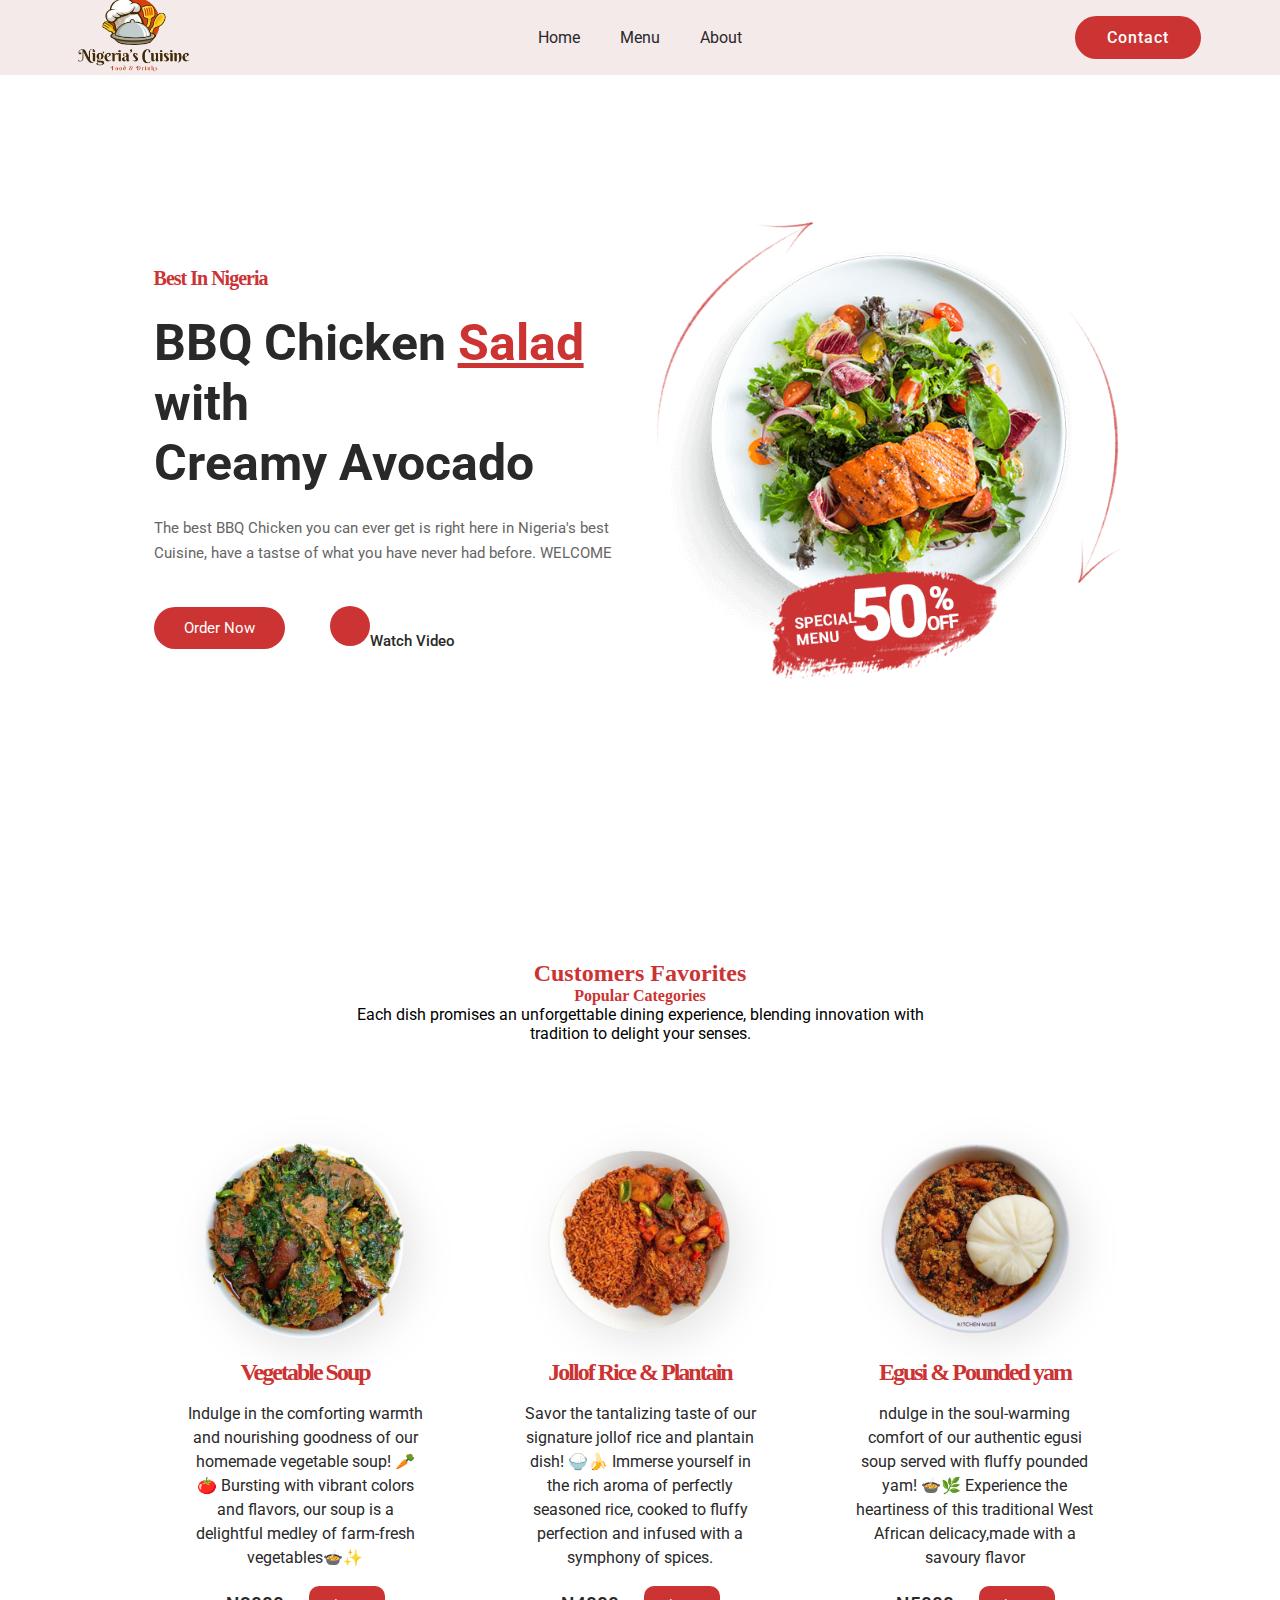
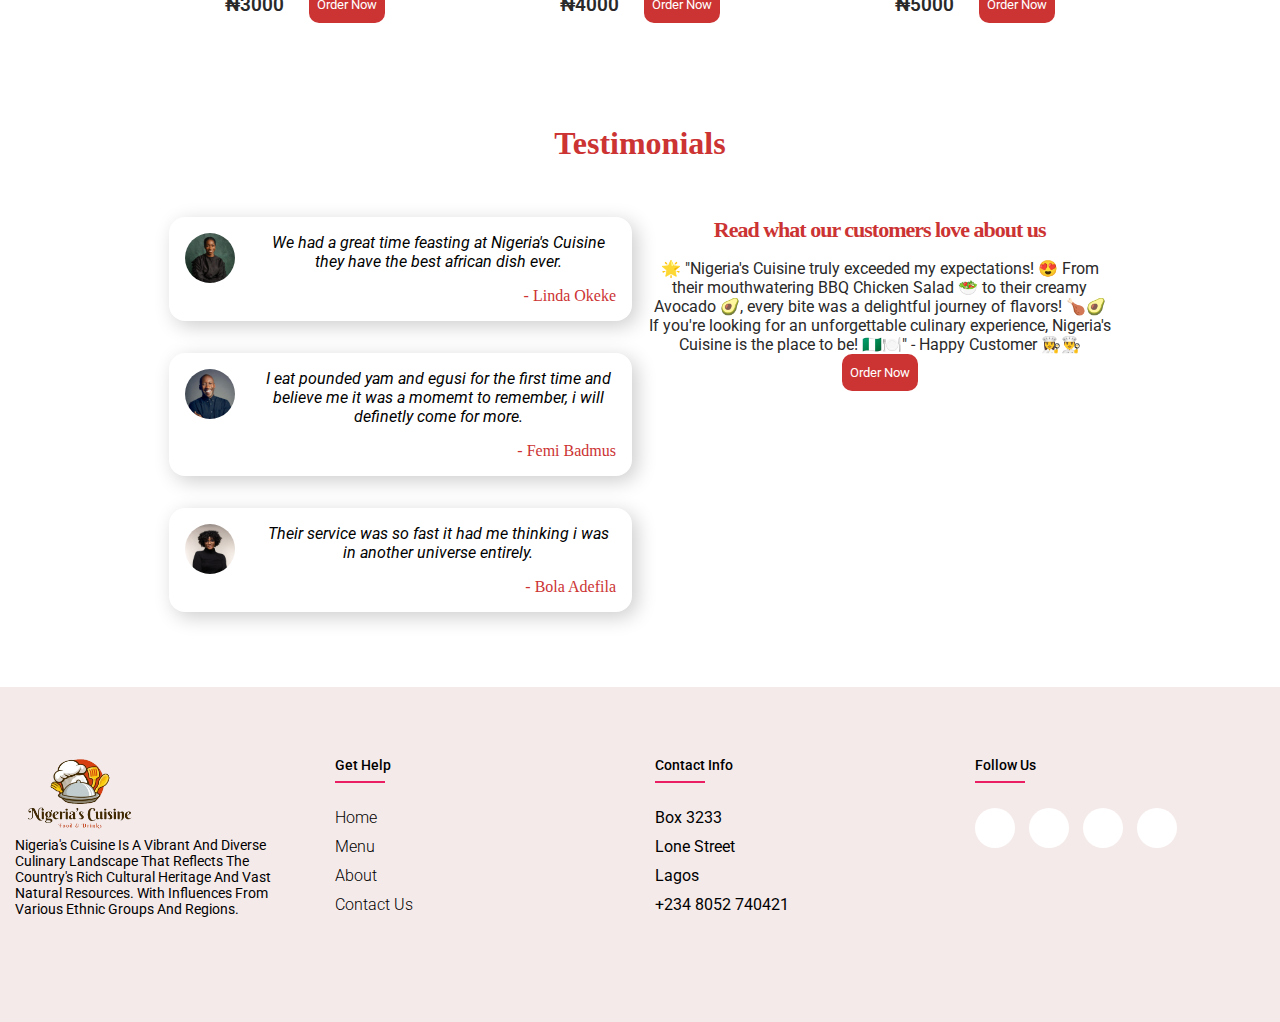
==== index.html @ 6ae3a187 "first commit" ====
<!DOCTYPE html>
<html lang="en">
<head>
 <meta charset="UTF-8">
 <meta name="viewport" content="width=device-width, initial-scale=1.0">
 <link rel="stylesheet" href="styles/style.css">
 <link rel="stylesheet" href="https://cdnjs.cloudflare.com/ajax/libs/font-awesome/6.5.2/css/all.min.css" integrity="sha512-SnH5WK+bZxgPHs44uWIX+LLJAJ9/2PkPKZ5QiAj6Ta86w+fsb2TkcmfRyVX3pBnMFcV7oQPJkl9QevSCWr3W6A==" crossorigin="anonymous" referrerpolicy="no-referrer"/>
 <link rel="stylesheet" href="https://cdn.jsdelivr.net/npm/boxicons@2.1.0/css/boxicons.min.css">

 <title>Nigeria Cuisine</title>
</head>
<body>
 <header>
  <a href="#" class="logo"><img src="images/logo1.png" alt=""></a>
  
  <ul class="navmenu">
   <li><a href="index.html">Home</a></li>
   <li><a href="menu.html">Menu</a></li>
   <li><a href="about.html">About</a></li>
  </ul>

  <div class="nav-icon">
   <a href="contact.html" class="btn">Contact</a>
   <div class="bx bx-menu"  id="menu-icon">
   </div>
  </div>
 </header>


 <!-- home-section -->
<section class="home">
 <div class="home-text">
  <h4>Best In Nigeria</h4>
  <h1>BBQ Chicken <span>Salad</span> with <br>Creamy Avocado</h1>
  <p>The best BBQ Chicken you can ever get is right here in Nigeria's best Cuisine, have a tastse of what you have never had before. WELCOME</p>


  <div class="main-btn">
   <a href="#" class="btn1">Order Now</a>
   <a href="#" class="btn2"><span><i class="fa-solid fa-play"></i>Watch Video</a>
  </div>

 </div>

 <div class="home-img">
  <img src="images/baner.png" alt="">
 </div>
</section>

<section class="section__container special__container" id="special">
 <h2 class="section__header">Customers Favorites</h2>
 <h4 class="section__header">Popular Categories</h4>
 <p class="section__description">
   Each dish promises an unforgettable dining experience, blending
   innovation with tradition to delight your senses.
 </p>
 <div class="special__grid">
   <div class="special__card">
     <img src="images/special1.png" alt="special" />
     <h4>Vegetable Soup</h4>
     <p>
      Indulge in the comforting warmth and nourishing goodness of our homemade vegetable soup! 🥕🍅 Bursting with vibrant colors and flavors, our soup is a delightful medley of farm-fresh vegetables🍲✨
     <div class="special__ratings">
       <span><i class="fa fa-star"></i></span>
       <span><i class="fa fa-star"></i></span>
       <span><i class="fa fa-star"></i></span>
       <span><i class="fa fa-star"></i></span>
       <span><i class="fa fa-star"></i></span>
     </div>
     <div class="special__footer">
       <p class="price">₦3000</p>
       <button class="btn">Order Now</button>
     </div>
   </div>
   <div class="special__card"> 
     <img src="images/special2.png" alt="special" />
     <h4>Jollof Rice & Plantain</h4>
     <p>
      Savor the tantalizing taste of our signature jollof rice and plantain dish! 🍚🍌 Immerse yourself in the rich aroma of perfectly seasoned rice, cooked to fluffy perfection and infused with a symphony of spices.
     </p>
     <div class="special__ratings">
      <span><i class="fa fa-star"></i></span>
      <span><i class="fa fa-star"></i></span>
      <span><i class="fa fa-star"></i></span>
      <span><i class="fa fa-star"></i></span>
      <span><i class="fa fa-star"></i></span>
     </div>
     <div class="special__footer">
       <p class="price">₦4000</p>
       <button class="btn">Order Now</button>
     </div>
   </div> 
   <div class="special__card">
     <img src="images/special3.png" alt="special" />
     <h4>Egusi & Pounded yam</h4>
     <p>
      ndulge in the soul-warming comfort of our authentic egusi soup served with fluffy pounded yam! 🍲🌿 Experience the heartiness of this traditional West African delicacy,made with a savoury flavor
     </p>
     <div class="special__ratings">
      <span><i class="fa fa-star"></i></span>
      <span><i class="fa fa-star"></i></span>
      <span><i class="fa fa-star"></i></span>
      <span><i class="fa fa-star"></i></span>
      <span><i class="fa fa-star"></i></span>
     </div>
     <div class="special__footer">
       <p class="price">₦5000</p>
       <button class="btn">Order Now</button>
     </div>
   </div>
 </div>
</section>

<section class="testimonials">
 <h1>Testimonials</h1>
 <div class="testimonial-container">
  <div class="container__left">
   <div class="card">
     <img src="images/pic1.png" alt="user" />
     <div class="card__content">
       <span><i class="fa fa-quote-left" aria-hidden="true"></i>
       </span>
       <div class="card__details">
         <p>
           We had a great time feasting at Nigeria's Cuisine they have the best african dish ever.
         </p>
         <h4>- Linda Okeke</h4>
       </div>
     </div>
   </div>
   <div class="card">
     <img src="images/pic3.png" alt="user" />
     <div class="card__content">
       <span><i class="fa fa-quote-left" aria-hidden="true"></i>
       </i></span>
       <div class="card__details">
         <p>
           I eat pounded yam and egusi for the first time and believe me it was a momemt to remember, i will definetly come for more.
         </p>
         <h4>- Femi Badmus</h4>
       </div>
     </div>
   </div>
   <div class="card">
     <img src="images/pic2.png" alt="user" />
     <div class="card__content">
       <span><i class="fa fa-quote-left" aria-hidden="true"></i>
       </span>
       <div class="card__details">
         <p>
          Their service was so fast it had me thinking i was in another universe entirely.
         </p>
         <h4>- Bola Adefila</h4>
       </div>
     </div>
   </div>
 </div>
  <div class="container__right">
    <h1>Read what our customers love about us</h1>
    <p>
     🌟 "Nigeria's Cuisine truly exceeded my expectations! 😍 From their mouthwatering BBQ Chicken Salad 🥗 to their creamy Avocado 🥑, every bite was a delightful journey of flavors! 🍗🥑 If you're looking for an unforgettable culinary experience, Nigeria's Cuisine is the place to be! 🇳🇬🍽️" - Happy Customer 👩‍🍳👨‍🍳
    </p>
    <button>Order Now</button>
  </div>
</div>
</section>


<footer class="footer">
 <div class="footer-container">
   <div class="row">
     <div class="footer-col">
       <img src="images/logo1.png" alt="Logo" class="logo" />
      <p>
       Nigeria's cuisine is a vibrant and diverse culinary landscape that reflects the country's rich cultural heritage and vast natural resources. With influences from various ethnic groups and regions.</p>
     </div>
     <div class="footer-col">
       <h4>get help</h4>
       <ul>
         <li><a href="index.html">Home</a></li>
         <li><a href="menu.html">Menu</a></li>
         <li><a href="">About</a></li>
         <li><a href="contact.html">Contact Us</a></li>
       </ul>
     </div>
     <div class="footer-col">
       <h4>Contact Info</h4>
       <ul>
         <li>Box 3233</li>
         <li>Lone Street</li>
         <li>Lagos</li>
         <li>+234 8052 740421</li>
       </ul>
     </div>
     <div class="footer-col">
       <h4>follow us</h4>
       <div class="social-links">
         <a href="#"><i class="fab fa-facebook-f"></i></a>
         <a href="#"><i class="fab fa-twitter"></i></a>
         <a href="#"><i class="fab fa-instagram"></i></a>
         <a href="#"><i class="fab fa-linkedin-in"></i></a>
       </div>
     </div>
   </div>
 </div>
</footer>



<script src="js/script.js"></script>
</body>
</html>
---- styles/style.css ----
@import url('https://fonts.googleapis.com/css2?family=Roboto:ital,wght@0,100;0,300;0,400;0,500;0,700;0,900;1,100;1,300;1,400;1,500;1,700;1,900&display=swap');

* {
 margin: 0;
 padding: 0;
 box-sizing: border-box;
 font-family: "Roboto", sans-serif;
 list-style-type: none;
 text-decoration: none;
}

header{
 position: fixed;
 width: 100%;
 top: 0;
 right: 0;
 z-index: 1000;
 display: flex;
 align-items: center;
 justify-content: space-between;
 padding: 6px 5%;
 background-color: #f5eaea;
 height: 75px;
}

.logo img{
 max-width: 140px;
 height: auto;
}

.navmenu{
 display: flex;
 list-style-type: none;
 text-decoration: none;

}

.navmenu a {
 padding: 10px 20px;
 color: #292929;
 text-transform: 500;
 font-weight: all .42s ease;


}

.navmenu a:hover{
 color: #cc3333;
}

.nav-icon{
 display: flex;
 align-items: center;
}

.nav-icon .btn{
 display: inline-block;
 text-transform: capitalize;
 font-size: 16px;
 font-weight: 500;
 border: 2px solid #cc3333;
 padding: 10px 30px;
 background-color: #cc3333;
 border-radius: 30px;
 color: #fff;
 letter-spacing: 1px;
 margin-right: 15px;
 transition: all .42s ease;
 list-style-type: none;
 text-decoration: none;
}

#menu-icon{
 font-size: 30px;
 color: #292929;
 z-index: 100001;
 cursor: pointer;
}

section{
 padding: 60px 12%;
}

.home{
 width: 100%;
 height: 100vh;
 /* background-image: url(/images/banner-bg.jpg); */
 background-position: center;
 background-size: cover;
 display: grid;
 grid-template-columns: repeat(2, 1fr); 
 align-items: center;
 gap: 2rem;
}

.home-img img{
 max-width: 100%;
 height: auto;
 animation: rotateImage 10s linear infinite;
}

@keyframes rotateImage {
  from {
    transform: rotate(0deg);
  }
  to {
    transform: rotate(360deg);
  }
}
.home-text h4{
 color: #cc3333;
 font-size: 20px;
 font-weight: 600;
 letter-spacing: -1px;
 font-family: 'lobster', cursive;
 margin-top: 17px;
}

.home-text h1{
 font-size: 50px;
 color: #292929;
 font-weight: 700;
 line-height: 1.2;
 margin: 23px 0;
}

.home-text h1 span{
 color: #cc3333;
 text-decoration: underline;
}
.home-text p{
 color: #666;
 font-size: 15px;
 line-height: 25px;
 font-weight: 400;
 margin-bottom: 40px;
}

.main-btn{
 display: inline-flex;
 align-items: center;
 justify-content: center;
}

.main-btn .btn1{
 display: inline-block;
 color: #fff;
 font-size: 15px;
 text-transform: capitalize;
 background-color: #cc3333;
 padding: 12px 30px;
 transition: all .42s ease;
 border-radius: 50px;
}

.main-btn .btn1:hover{
 background-color: #292929;
}

.btn2{
 font-size: 15px;
 font-weight: 500;
 color: #292929;
 display: inline-flex;
 align-items: center;
 justify-content: center;
 margin-left: 30px;
}


.btn2 span i{
 height: 40px;
 width: 40px;
 background: #cc3333;
 color: #fff;
 font-size: 20px;
 display: inline-flex;
 align-items: center;
 justify-content: center;
 border-radius: 50%;
 margin-left: 15px;
 transition: all .24s ease;
}

.btn2 span i:hover{
  transform: translateY(-5px);
}

#menu-icon{
 display: none;
}

.special__container{
  margin-bottom: -30px;
}

.special__container .section__header,
.special__container .section__description {
  max-width: 600px;
  margin-inline: auto;
  text-align: center;
}

.special__container .section__header{
  font-family: 'lobster', cursive;
  color: #cc3333;
  transition: all 0.7s ease;
}


.special__container .section__header:hover{
  color: #f5eaea;
}


.special__grid{
  margin-top: 4rem;
  display: grid;
  gap: 1rem;
  margin-bottom: -20px;
}

.special__card{
  padding: 1rem;
  text-align: center;
  border-radius: 2rem;
  transition: 0.4s;
}

.special__card:hover{
  box-shadow: 10px 10px 40px #f5a5a5;
}

.special__card img{
  max-width: 200px;
  margin-inline: auto;
  margin-bottom: 1rem;
  filter: drop-shadow(10px 10px 20px rgba(0,0,0,0.1));
  animation: pulse 1s ease infinite
}

@keyframes pulse {
  0% { transform: scale(1); }
  50% { transform: scale(1.1); }
  100% { transform: scale(1); }
}

.special__card h4{
  margin-bottom: 1rem;
  font-size: 1.5rem;
  letter-spacing: -2px;
  font-weight: 700;
  color: #cc3333;
  font-family: 'lobster', cursive;
}

.special__card p{
  margin-bottom: 0,5rem;
  color: #292929;
  line-height: 1.5rem;
}


.special__ratings{
  margin-bottom: 1rem;
  font-size: 1rem;
  color: goldenrod;
}


.special__footer{
  display: flex;
  align-items: center;
  justify-content: center;
  gap: 10px;
}


.special__footer .price{
  font-size: 1.2rem;
  font-weight: 600;
  color: #292929;
}

.special__footer .btn{
  font-size: 13px;
  color: #fff;
  text-transform: capitalize;
  background-color: #cc3333;
  padding: 11px 8px;
  transition: all .42s ease;
  border-radius: 10px;
  border: none;
  margin-left: 15px;
}
.special__footer .btn:hover{
  color: #292929;
  background-color: #fff;
}

.testimonials {
  text-align: center;
  color: #cc3333;
  font-family: 'lobster', cursive;
}

.testimonials h1{
  font-family: 'lobster', cursive;
  margin-bottom: 40px;
}

.testimonial-container {
  max-width: 100%;
  margin: auto;
  padding: 15px;
  display: grid;
  grid-template-columns: repeat(auto-fit, minmax(250px, 1fr));
  gap: 1rem;
  animation: slideIn 1s ease-in-out;
}

@keyframes slideIn {
  from {
    opacity: 0;
    transform: translateY(-50px);
  }
  to {
    opacity: 1;
    transform: translateY(0);
  }
}

.container__right h1 {
  margin-bottom: 1rem;
  font-size: 22px;
  font-family: 'lobster', cursive;
  color: #cc3333;
  letter-spacing: -1px;
}

.container__right p {
  color: #292929;
}

.container__right button {
  font-size: 13px;
  color: #fff;
  text-transform: capitalize;
  background-color: #cc3333;
  padding: 11px 8px;
  transition: all .42s ease;
  border-radius: 10px;
  border: none;
  cursor: pointer;
}

.container__right button:hover {
  background-color: #fff;
  color: #292929;
}

.container__left {
  display: grid;
  gap: 2rem;
}

.card {
  padding: 1rem;
  display: flex;
  align-items: flex-start;
  gap: 1rem;
  background-color: #fff;
  border-radius: 1rem;
  color: #000;
  box-shadow: 5px 5px 20px rgba(0, 0, 0, 0.2);
  cursor: pointer;
  animation: fadeIn 1s ease-in-out;
  transition: 0.5s ease;
}

.card:hover{
  box-shadow: 10px 10px 40px #f5a5a5;
}

@keyframes fadeIn {
  from {
    opacity: 0;
    transform: translateY(-50px);
  }
  to {
    opacity: 1;
    transform: translateY(0);
  }
}


.card img {
  max-width: 50px;
  border-radius: 100%;
}

.card__content {
  display: flex;
  gap: 10px;
}

.card__content span i {
  font-size: 17px;
  color: #cc3333;
}

.card__details p {
  font-style: italic;
  margin-bottom: 1rem;
}

.card__details h4 {
  text-align: right;
  font-size: 1rem;
  font-family: 'lobster', cursive;
  font-weight: 500;
  color: #cc3333;
}

.footer-container {
  max-width:100%;
  margin: auto;
}


.row {
  display: flex;
  flex-wrap: wrap;
}


ul {
  list-style: none;
}

.footer {
  background-color: #f5eaea;
  padding: 70px 0;
}


.footer-col {
  width: 25%;
  padding: 0 15px;
}


.footer-col h4 {
  font-size: 14px;
  color: #000;
  text-transform: capitalize;
  margin-bottom: 35px;
  font-weight: 500;
  position: relative;
}

.footer-col p {
  font-size: 14px;
  color: #000;
  text-transform: capitalize;
  margin-bottom: 35px;
  transition: all 0.3s ease;
}

.footer-col p:hover {
  color: #ffffff;
  padding-left: 3px;
}

.footer-col h4::before {
  content: "";
  position: absolute;
  left: 0;
  bottom: -10px;
  background-color: #e91e63;
  height: 2px;
  box-sizing: border-box;
  width: 50px;
}

.footer-col ul li:not(:last-child) {
  margin-bottom: 10px;
}

.footer-col ul li {
  color: #000;
  transition: all 0.3s ease;
}

.footer-col ul li:hover {
  color: #ffffff;
  padding-left: 3px;
}

.footer-col ul li a {
  font-size: 16px;
  text-transform: capitalize;
  color: #000;
  text-decoration: none;
  font-weight: 300;
  color: #000;
  display: block;
  transition: all 0.3s ease;
}
.footer-col ul li a:hover {
  color: #ffffff;
  padding-left: 8px;
}

.footer-col .social-links a {
  display: inline-block;
  height: 40px;
  width: 40px;
  background-color: #fff;
  margin: 0 10px 10px 0;
  text-align: center;
  line-height: 40px;
  border-radius: 50%;
  color: #000;
  transition: all 0.5s ease;
}
.footer-col .social-links a:hover {
  color: #fefefe;
  background-color: #060303;
}

.footer img{
  width: 130px;
  height: auto;
}






/* Responsive design */
@media (max-width: 945px){
 header{
  padding: 20px 3%;
  transition: .3s;
 }

 .special__container{
  margin-bottom: -90px;
}
.footer {
  width: 100%;
  padding: 10px;
}
.footer-col{
  padding: 10px;
}
}

@media(max-width:1140px){
 .home{
  grid-template-columns: 1fr;
  height: 100%;
  margin-bottom: -90px;
 }

 .footer-container {
  max-width:100%;
 }

 .footer-col {
  width: 100%;
}

 header.sticky {
  background-color: #fff;
  padding: 20px 3%;
  box-shadow: 0 0 10px rgba(0, 0, 0, 0.1);
}

.home-text{
 padding-top: 50px;
 text-align: center;
}

section{
 padding: 90px 3%;
}

.home-img img{
 width: 100%;
 max-width: 600px;
}

.home-img{
 text-align: center;
}
}


@media(max-width:855px){
 #menu-icon{
  display: block;
 }

 .navmenu{
  position: absolute;
  top: 100%;
  right: -100%;
  width: 200px;
  height: 300px;
  background-color: #cc3333;
  display: flex;
  flex-direction: column;
  align-items: center;
  padding: 90px 30px;
  transition: all .42s ease;
  border-radius: 20px;
 }

 .navmenu a{
  display: block;
  margin: 5px 5px;
  transition: all .42s ease;
 }

 .navmenu a:hover{
  color: #fff;
  transform: translateX(-5px);
 }

 .navmenu.open{
  right: 0;
 }

 .logo img{
  max-width: 140px;
  height: 50px;
 }

}

@media (width > 540px){
  .special__grid{
    grid-template-columns: repeat(3, 1fr);
  }
}

@media (width > 1024px){
  .special__grid{
    gap: 2rem;
  }
  .special__card{
    padding: 2rem;
    border-radius: 3rem;
  }
}
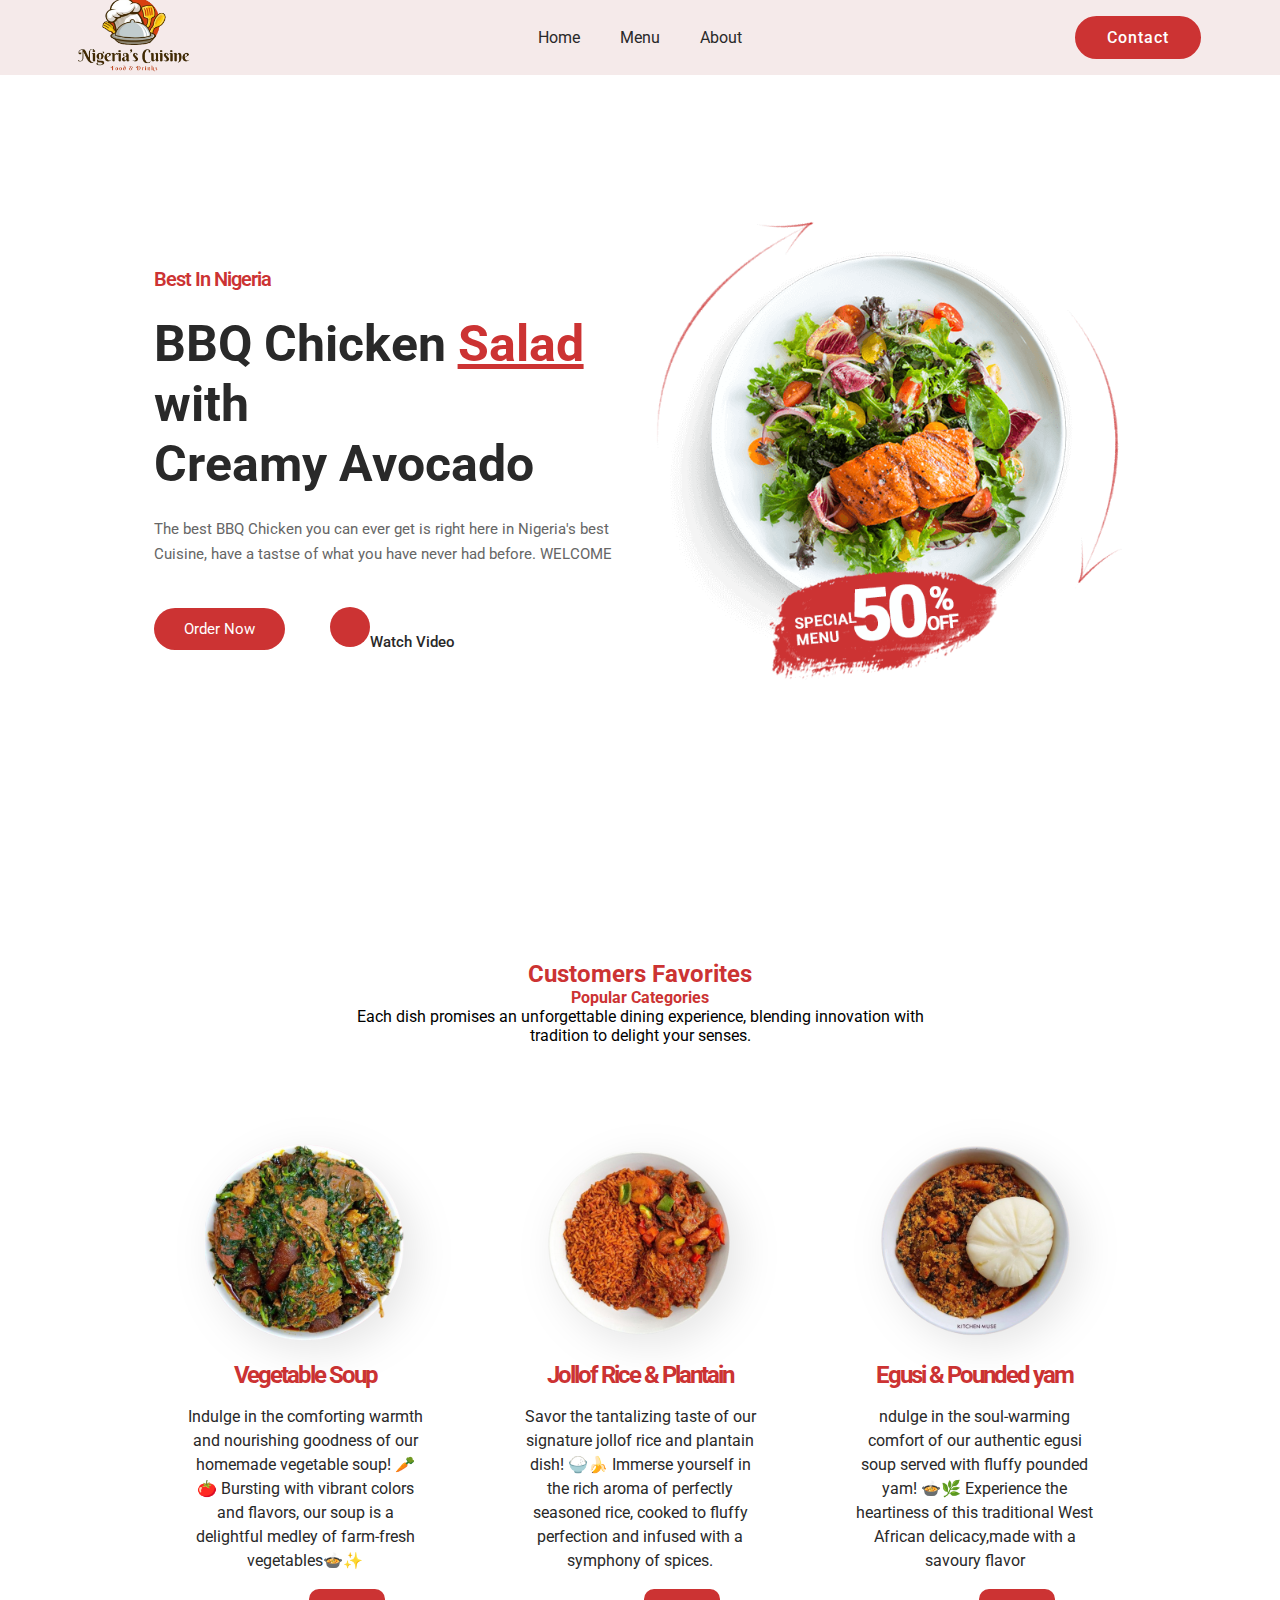
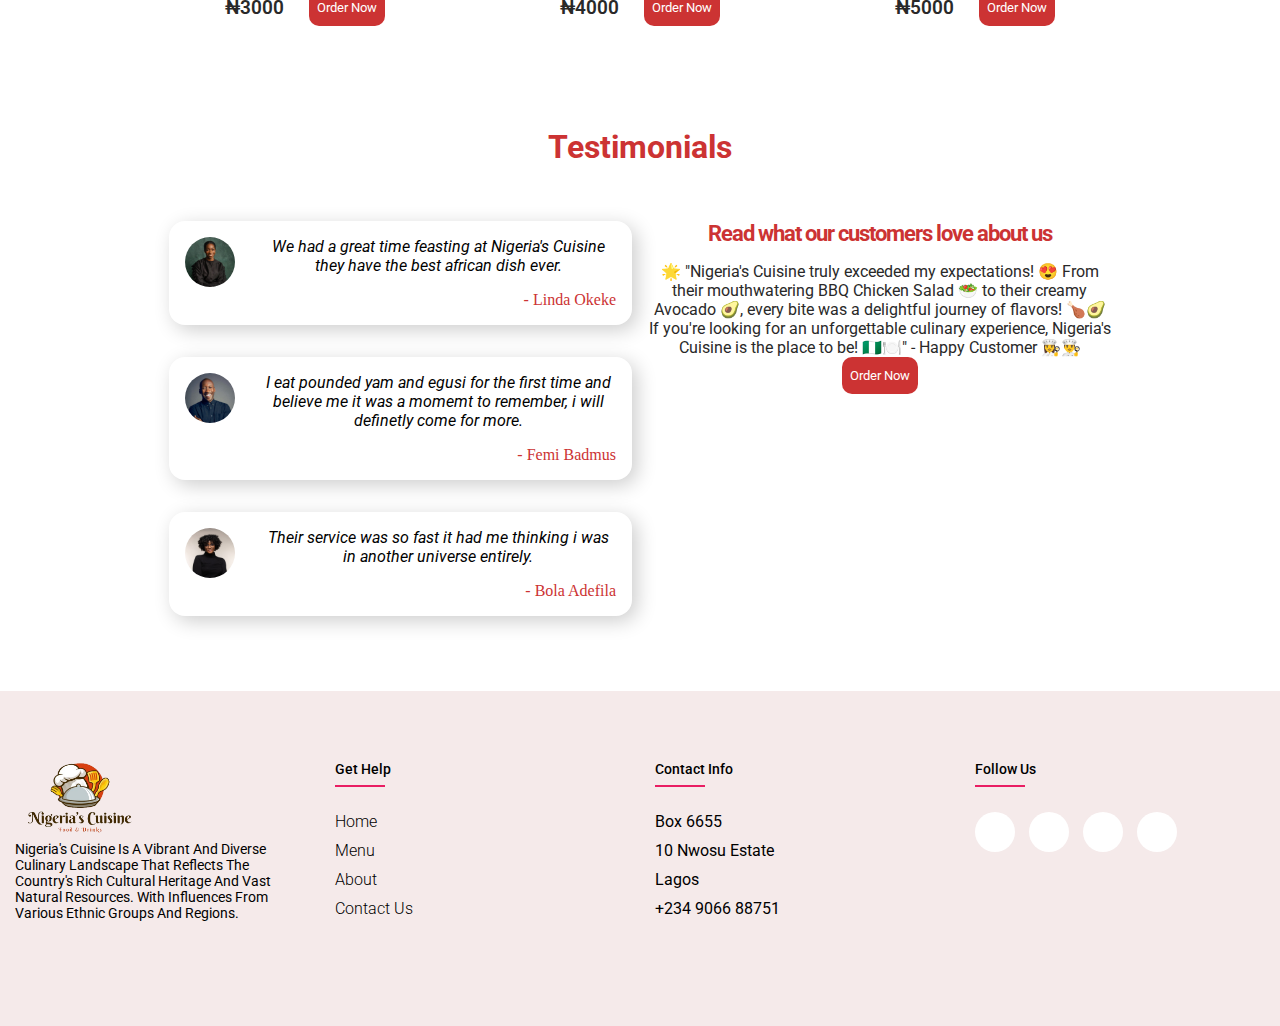
==== commit 637b9cc9: "changes" ====
--- a/index.html
+++ b/index.html
@@ -179,18 +179,18 @@
        <ul>
          <li><a href="index.html">Home</a></li>
          <li><a href="menu.html">Menu</a></li>
-         <li><a href="">About</a></li>
+         <li><a href="about.html">About</a></li>
          <li><a href="contact.html">Contact Us</a></li>
        </ul>
      </div>
      <div class="footer-col">
        <h4>Contact Info</h4>
        <ul>
-         <li>Box 3233</li>
-         <li>Lone Street</li>
-         <li>Lagos</li>
-         <li>+234 8052 740421</li>
-       </ul>
+        <li>Box 6655</li>
+        <li>10 Nwosu Estate</li>
+        <li>Lagos</li>
+        <li>+234 9066 88751</li>
+      </ul>
      </div>
      <div class="footer-col">
        <h4>follow us</h4>
--- a/styles/style.css
+++ b/styles/style.css
@@ -112,7 +112,7 @@
  font-size: 20px;
  font-weight: 600;
  letter-spacing: -1px;
- font-family: 'lobster', cursive;
+ font-family: poppins 'sanserif';
  margin-top: 17px;
 }
 
@@ -202,7 +202,7 @@
 }
 
 .special__container .section__header{
-  font-family: 'lobster', cursive;
+  font-family: poppins 'sanserif';
   color: #cc3333;
   transition: all 0.7s ease;
 }
@@ -251,7 +251,7 @@
   letter-spacing: -2px;
   font-weight: 700;
   color: #cc3333;
-  font-family: 'lobster', cursive;
+  font-family: poppins 'sanserif';
 }
 
 .special__card p{
@@ -301,11 +301,11 @@
 .testimonials {
   text-align: center;
   color: #cc3333;
-  font-family: 'lobster', cursive;
+  font-family: poppins 'sanserif';
 }
 
 .testimonials h1{
-  font-family: 'lobster', cursive;
+  font-family: poppins 'sanserif';
   margin-bottom: 40px;
 }
 
@@ -333,7 +333,7 @@
 .container__right h1 {
   margin-bottom: 1rem;
   font-size: 22px;
-  font-family: 'lobster', cursive;
+  font-family: poppins 'sanserif';
   color: #cc3333;
   letter-spacing: -1px;
 }
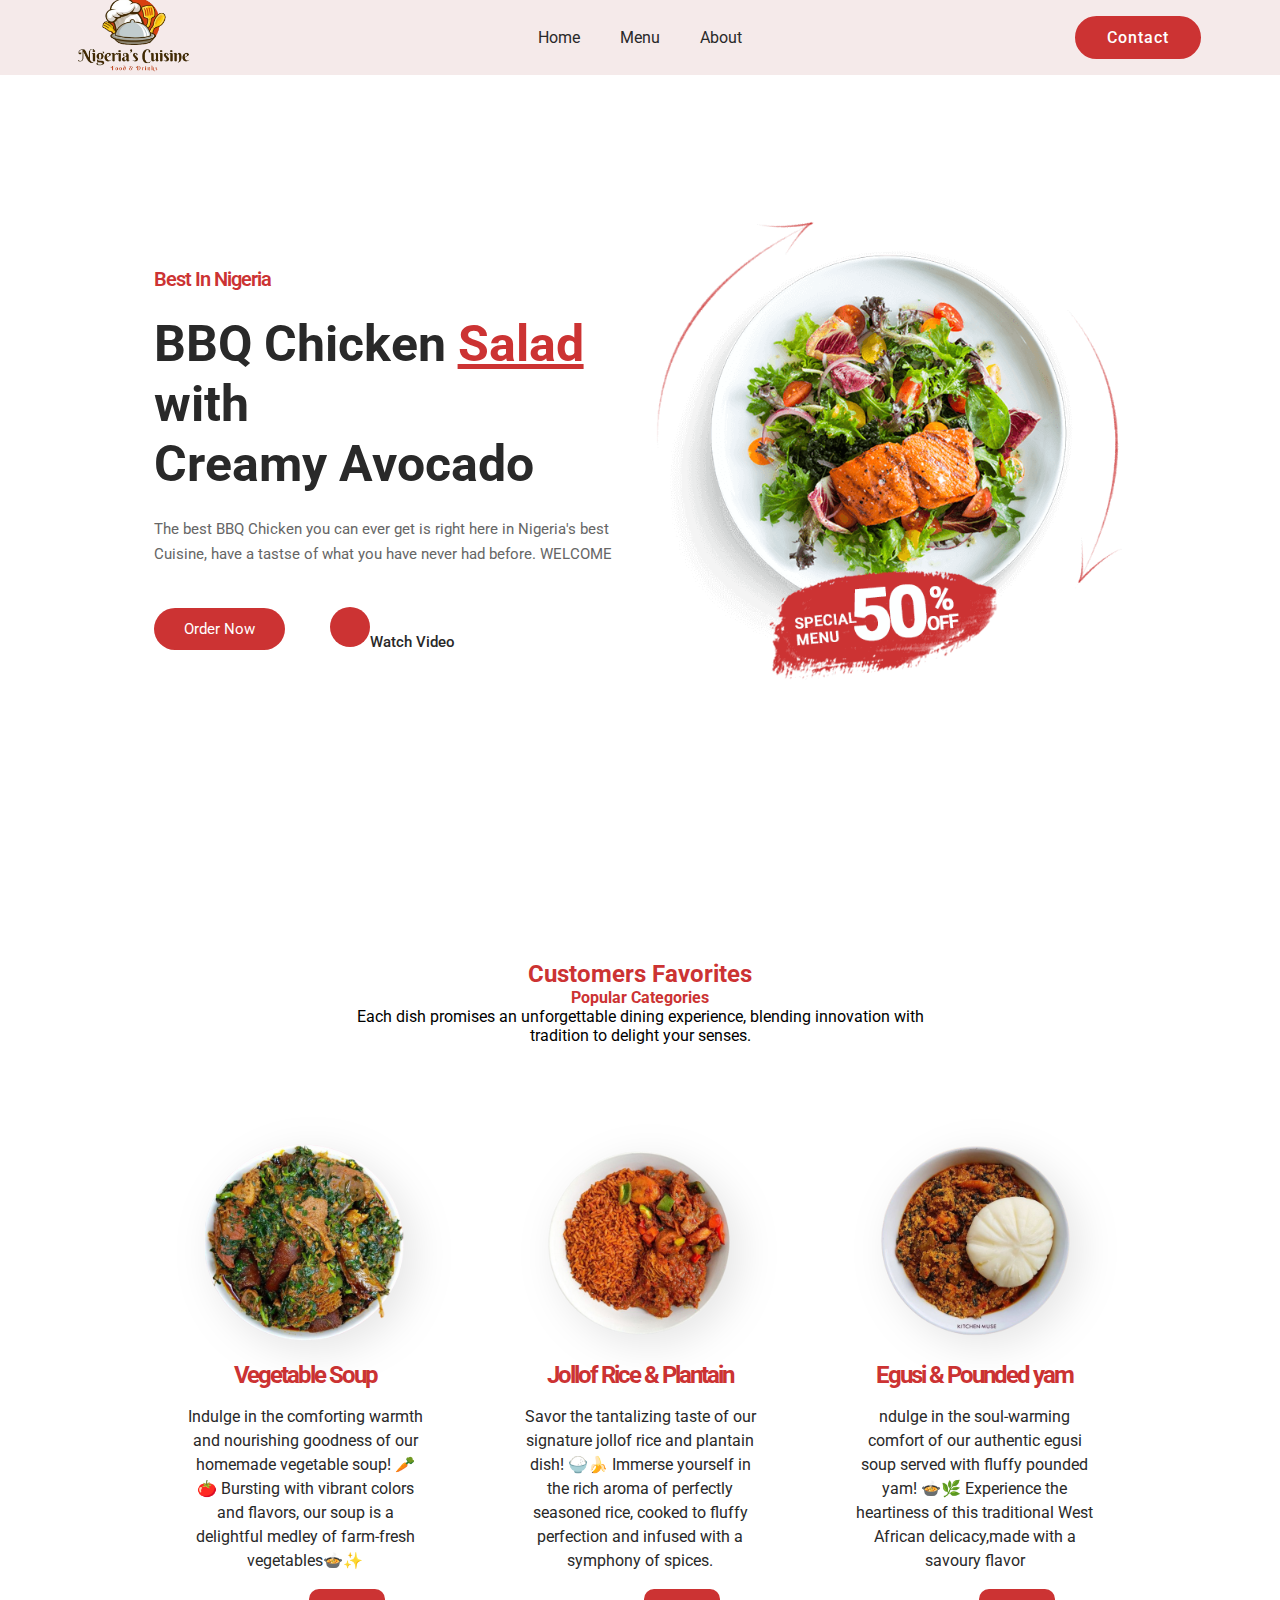
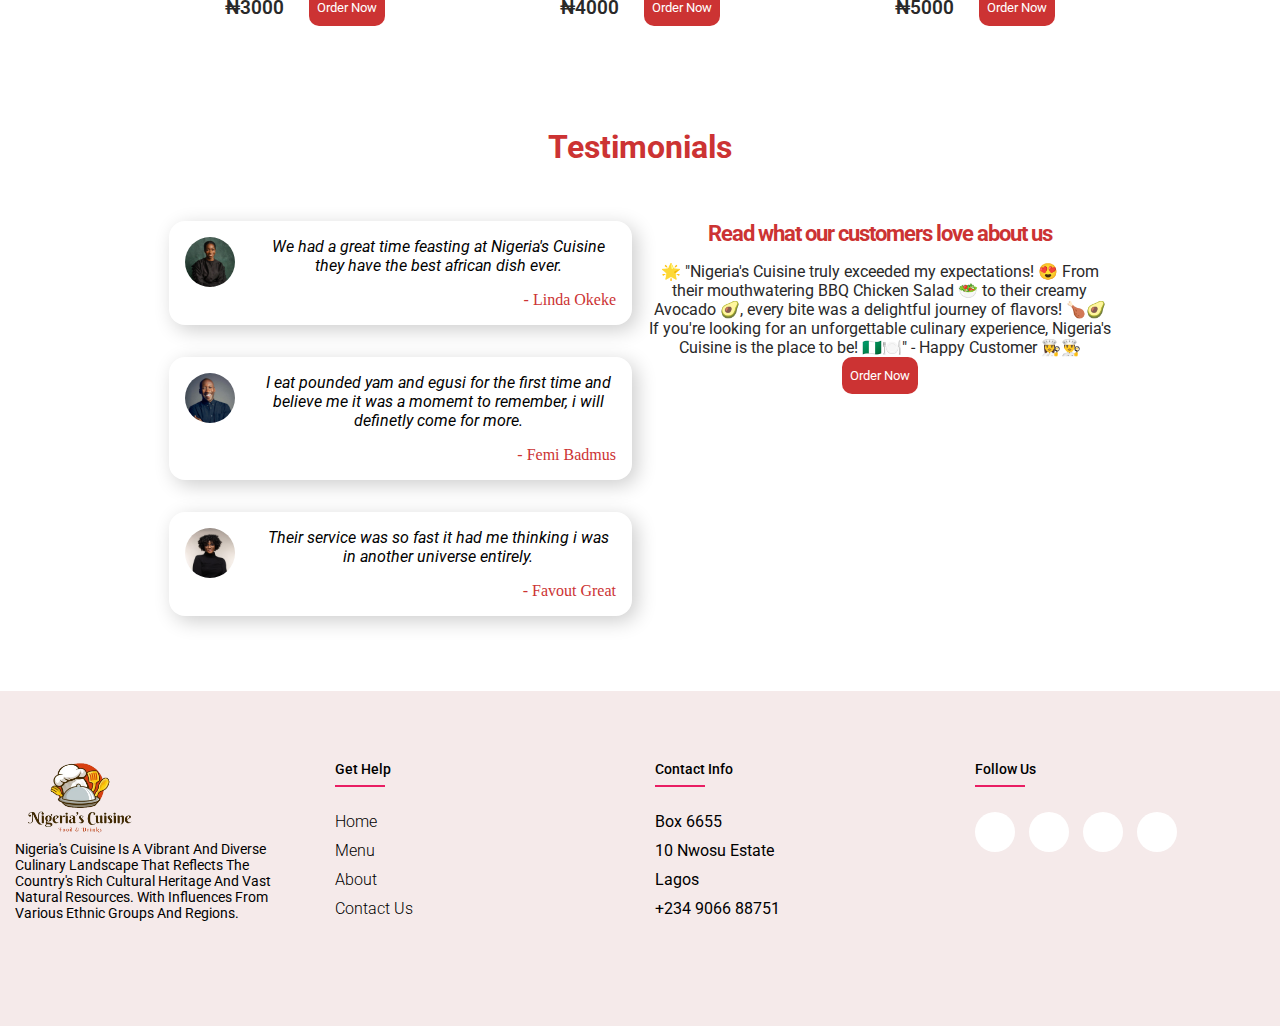
==== commit adf6d448: "changes" ====
--- a/index.html
+++ b/index.html
@@ -36,7 +36,7 @@
 
 
   <div class="main-btn">
-   <a href="#" class="btn1">Order Now</a>
+   <a href="menu.html" class="btn1">Order Now</a>
    <a href="#" class="btn2"><span><i class="fa-solid fa-play"></i>Watch Video</a>
   </div>
 
@@ -69,8 +69,8 @@
      </div>
      <div class="special__footer">
        <p class="price">₦3000</p>
-       <button class="btn">Order Now</button>
-     </div>
+       <a href="menu.html"><button class="btn">Order Now</button></a>
+      </div>
    </div>
    <div class="special__card"> 
      <img src="images/special2.png" alt="special" />
@@ -87,7 +87,7 @@
      </div>
      <div class="special__footer">
        <p class="price">₦4000</p>
-       <button class="btn">Order Now</button>
+      <a href="menu.html"><button class="btn">Order Now</button></a>
      </div>
    </div> 
    <div class="special__card">
@@ -105,7 +105,7 @@
      </div>
      <div class="special__footer">
        <p class="price">₦5000</p>
-       <button class="btn">Order Now</button>
+       <a href="menu.html"><button class="btn">Order Now</button></a>
      </div>
    </div>
  </div>
@@ -150,7 +150,7 @@
          <p>
           Their service was so fast it had me thinking i was in another universe entirely.
          </p>
-         <h4>- Bola Adefila</h4>
+         <h4>- Favout Great</h4>
        </div>
      </div>
    </div>
@@ -160,7 +160,7 @@
     <p>
      🌟 "Nigeria's Cuisine truly exceeded my expectations! 😍 From their mouthwatering BBQ Chicken Salad 🥗 to their creamy Avocado 🥑, every bite was a delightful journey of flavors! 🍗🥑 If you're looking for an unforgettable culinary experience, Nigeria's Cuisine is the place to be! 🇳🇬🍽️" - Happy Customer 👩‍🍳👨‍🍳
     </p>
-    <button>Order Now</button>
+    <a href="menu.html"><button class="btn">Order Now</button></a>
   </div>
 </div>
 </section>
